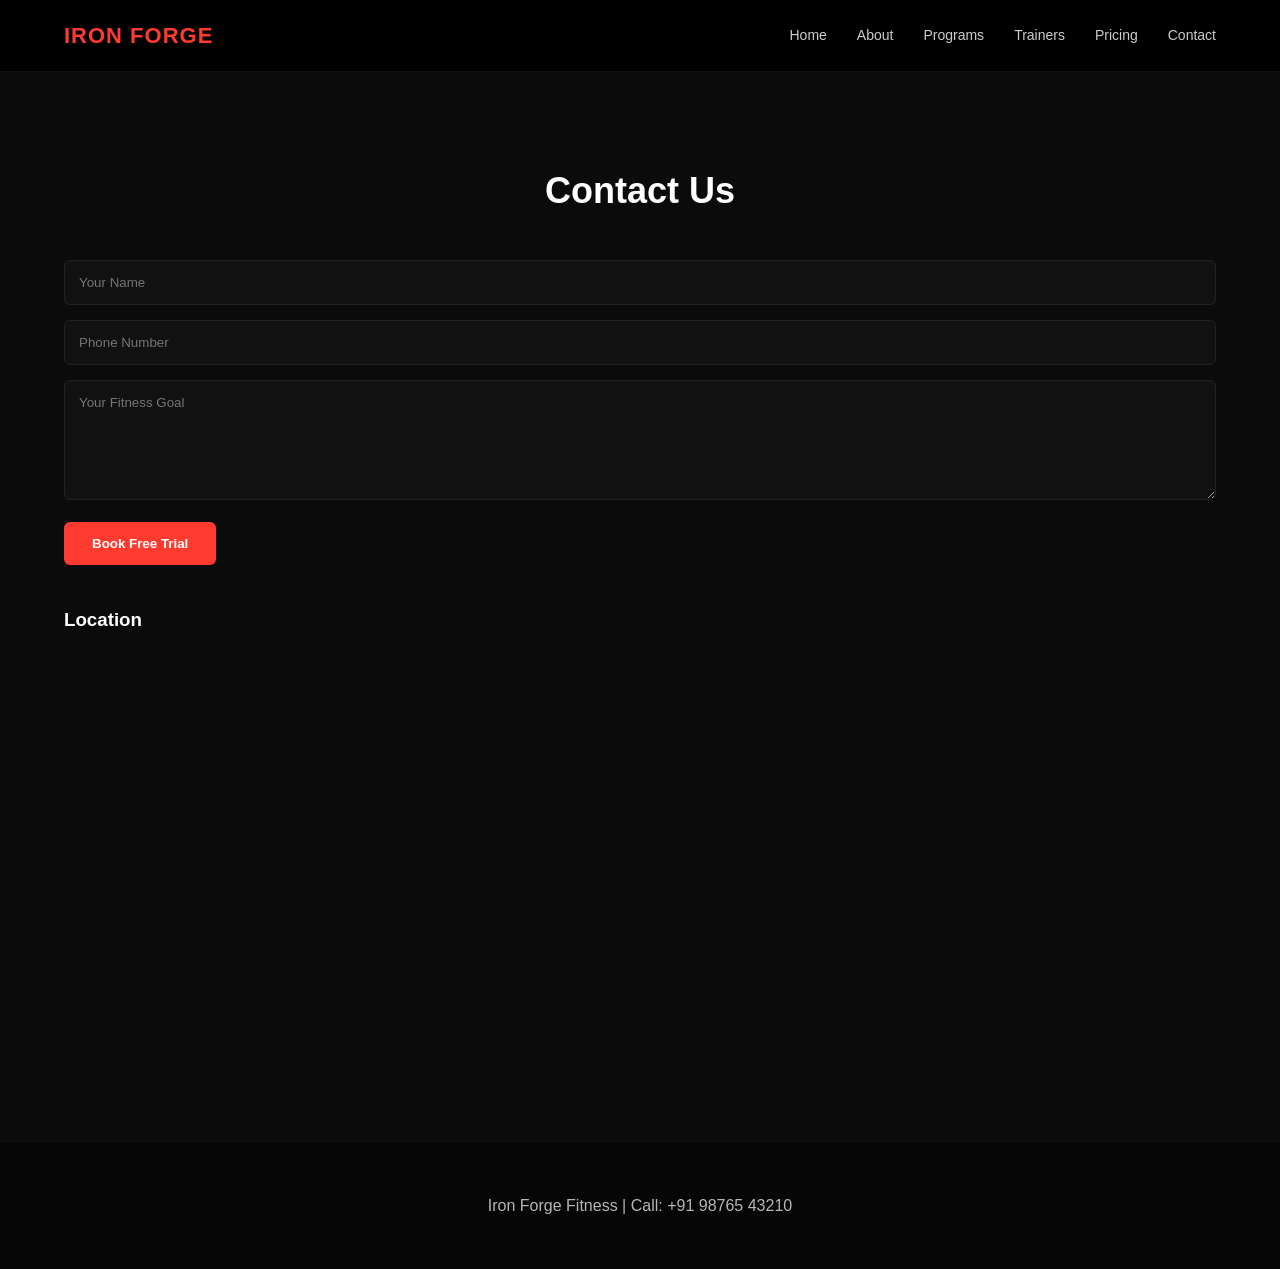
==== contact.html @ 94a61a4d "1" ====
<!DOCTYPE html>
<html>
<head>
<title>Contact</title>
<link rel="stylesheet" href="style.css">
</head>

<body>

<div class="nav">
<div class="container nav-inner">
<div class="logo">IRON FORGE</div>
<div class="nav-links">
<a href="index.html">Home</a>
<a href="about.html">About</a>
<a href="programs.html">Programs</a>
<a href="trainers.html">Trainers</a>
<a href="pricing.html">Pricing</a>
<a href="contact.html">Contact</a>
</div>
</div>
</div>

<section class="section">
<div class="container">

<h2 class="section-title">Contact Us</h2>

<input placeholder="Your Name">
<input placeholder="Phone Number">
<textarea placeholder="Your Fitness Goal"></textarea>

<button class="btn">Book Free Trial</button>

<h3 style="margin-top:40px">Location</h3>

<iframe src="https://maps.google.com/maps?q=Guwahati&t=&z=13&ie=UTF8&iwloc=&output=embed"></iframe>

</div>
</section>

<div class="footer">
Iron Forge Fitness | Call: +91 98765 43210
</div>

</body>
</html>
---- style.css ----
/* =====================
GLOBAL
===================== */
*{
margin:0;
padding:0;
box-sizing:border-box;
font-family:'Inter',sans-serif;
}

body{
background:#0b0b0b;
color:#ffffff;
line-height:1.6;
}

.container{
width:90%;
max-width:1200px;
margin:auto;
}

img{
width:100%;
border-radius:8px;
display:block;
}

/* =====================
NAVBAR
===================== */
.nav{
position:sticky;
top:0;
background:#000;
padding:18px 0;
z-index:1000;
border-bottom:1px solid #111;
}

.nav-inner{
display:flex;
justify-content:space-between;
align-items:center;
}

.logo{
font-size:22px;
font-weight:800;
color:#ff3b30;
letter-spacing:1px;
}

.nav-links{
display:flex;
gap:30px;
}

.nav-links a{
color:white;
text-decoration:none;
opacity:.8;
font-size:14px;
transition:.3s;
}

.nav-links a:hover{
opacity:1;
color:#ff3b30;
}

/* =====================
HERO
===================== */
.hero{
padding:120px 0;
background:linear-gradient(rgba(0,0,0,.7),rgba(0,0,0,.9)),
url("https://images.unsplash.com/photo-1534438327276-14e5300c3a48?q=80&w=1400") center/cover;
}

.hero h1{
font-size:56px;
font-weight:800;
margin-bottom:15px;
}

.hero p{
opacity:.8;
margin-bottom:25px;
}

/* =====================
SECTIONS
===================== */
.section{
padding:90px 0;
}

.section-title{
font-size:36px;
margin-bottom:40px;
text-align:center;
font-weight:700;
}

/* =====================
GRID
===================== */
.grid{
display:grid;
gap:30px;
}

.grid-2{
grid-template-columns:repeat(auto-fit,minmax(400px,1fr));
}

.grid-3{
grid-template-columns:repeat(auto-fit,minmax(260px,1fr));
}

.grid-4{
grid-template-columns:repeat(auto-fit,minmax(220px,1fr));
}

/* =====================
CARDS
===================== */
.card{
background:#111;
padding:25px;
border-radius:10px;
border:1px solid #1c1c1c;
transition:.3s;
}

.card:hover{
transform:translateY(-6px);
border-color:#ff3b30;
}

.card h3{
margin:15px 0 8px;
}

.card p{
opacity:.75;
font-size:14px;
}

/* =====================
BUTTONS
===================== */
.btn{
background:#ff3b30;
padding:14px 28px;
border:none;
color:white;
border-radius:6px;
cursor:pointer;
font-weight:600;
transition:.3s;
display:inline-block;
text-decoration:none;
}

.btn:hover{
background:#ff2418;
}

.btn-outline{
background:transparent;
border:1px solid #ff3b30;
color:#ff3b30;
}

.btn-outline:hover{
background:#ff3b30;
color:white;
}

/* =====================
PRICING
===================== */
.pricing{
text-align:center;
}

.price{
font-size:42px;
font-weight:800;
margin:12px 0;
color:#ff3b30;
}

.highlight{
border:2px solid #ff3b30;
transform:scale(1.05);
}

/* =====================
TRAINERS
===================== */
.trainer img{
margin-bottom:15px;
}

.trainer h3{
font-size:18px;
}

.trainer span{
opacity:.6;
font-size:13px;
}

/* =====================
GALLERY
===================== */
.gallery img{
transition:.3s;
}

.gallery img:hover{
transform:scale(1.05);
}

/* =====================
CONTACT FORM
===================== */
input,textarea{
width:100%;
padding:14px;
background:#111;
border:1px solid #222;
color:white;
margin-bottom:15px;
border-radius:6px;
}

textarea{
min-height:120px;
resize:vertical;
}

/* =====================
MAP
===================== */
iframe{
width:100%;
height:350px;
border:none;
border-radius:10px;
}

/* =====================
FOOTER
===================== */
.footer{
background:#050505;
padding:50px 0;
text-align:center;
opacity:.7;
margin-top:60px;
}

/* =====================
WHATSAPP FLOAT
===================== */
.whatsapp{
position:fixed;
bottom:20px;
right:20px;
background:#25D366;
color:white;
padding:14px 18px;
border-radius:50px;
font-weight:600;
text-decoration:none;
box-shadow:0 5px 20px rgba(0,0,0,.4);
}

/* =====================
RESPONSIVE
===================== */
@media(max-width:768px){

.hero h1{
font-size:34px;
}

.section{
padding:60px 0;
}

.nav-links{
display:none;
}

.highlight{
transform:none;
}

}
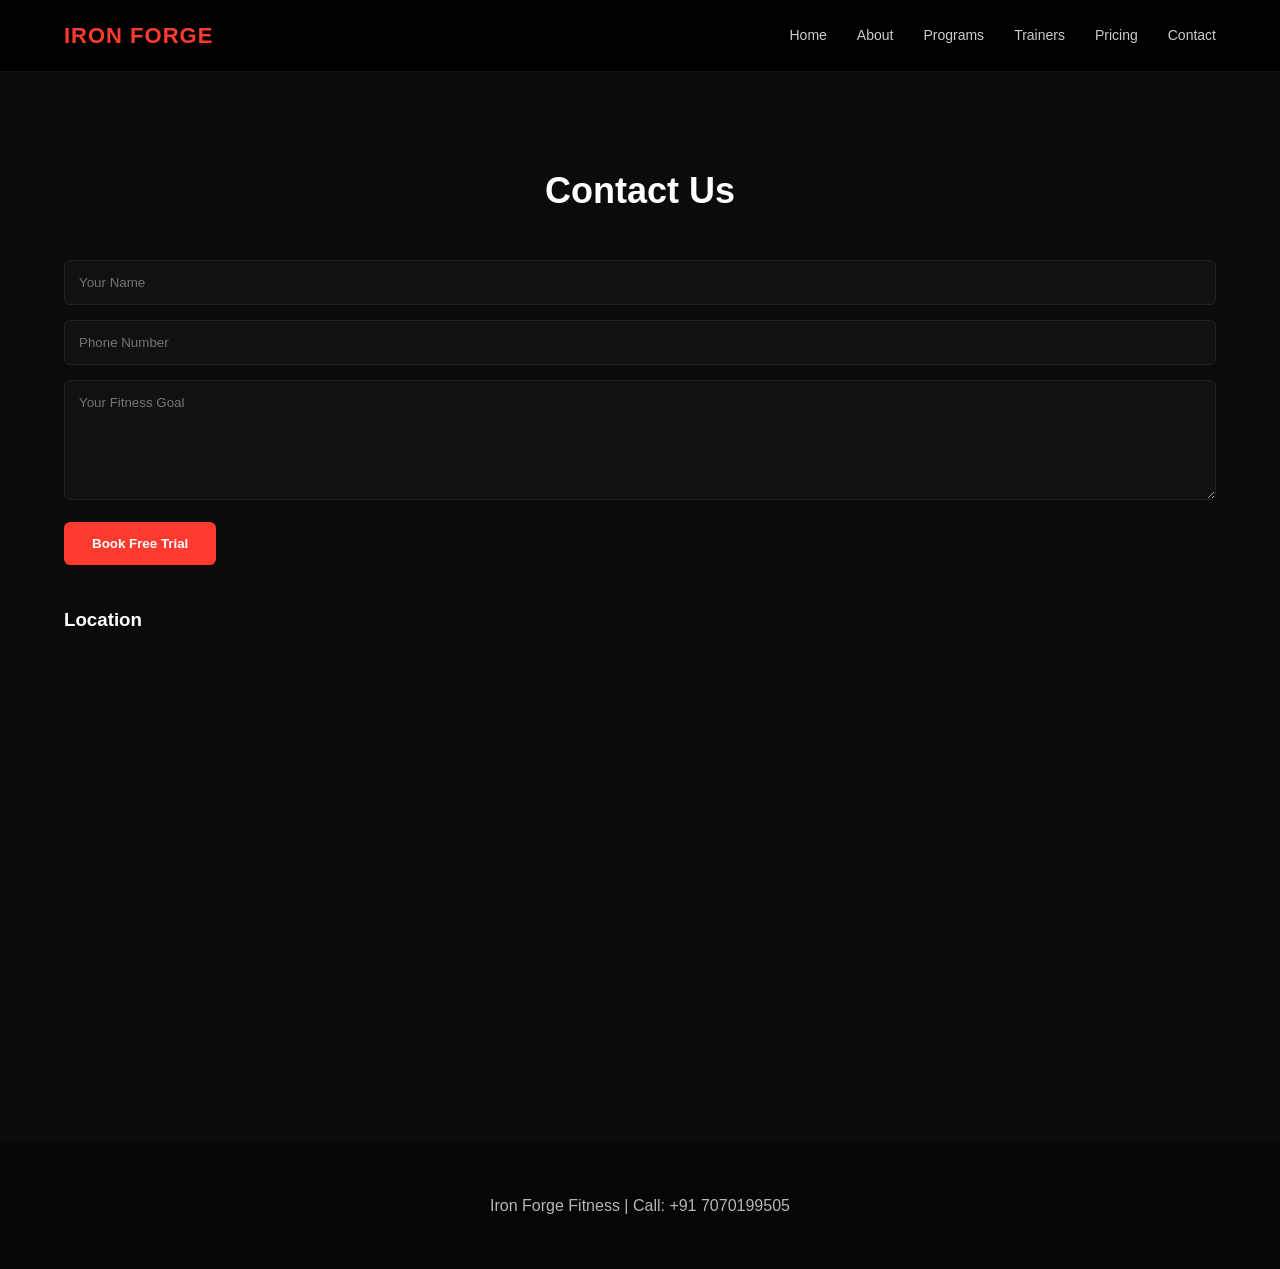
==== commit 8fed30d3: "Update contact.html" ====
--- a/contact.html
+++ b/contact.html
@@ -34,13 +34,13 @@
 
 <h3 style="margin-top:40px">Location</h3>
 
-<iframe src="https://maps.google.com/maps?q=Guwahati&t=&z=13&ie=UTF8&iwloc=&output=embed"></iframe>
+<iframe src="https://maps.google.com/maps?q=Lukhnow&t=&z=13&ie=UTF8&iwloc=&output=embed"></iframe>
 
 </div>
 </section>
 
 <div class="footer">
-Iron Forge Fitness | Call: +91 98765 43210
+Iron Forge Fitness | Call: +91 7070199505
 </div>
 
 </body>
